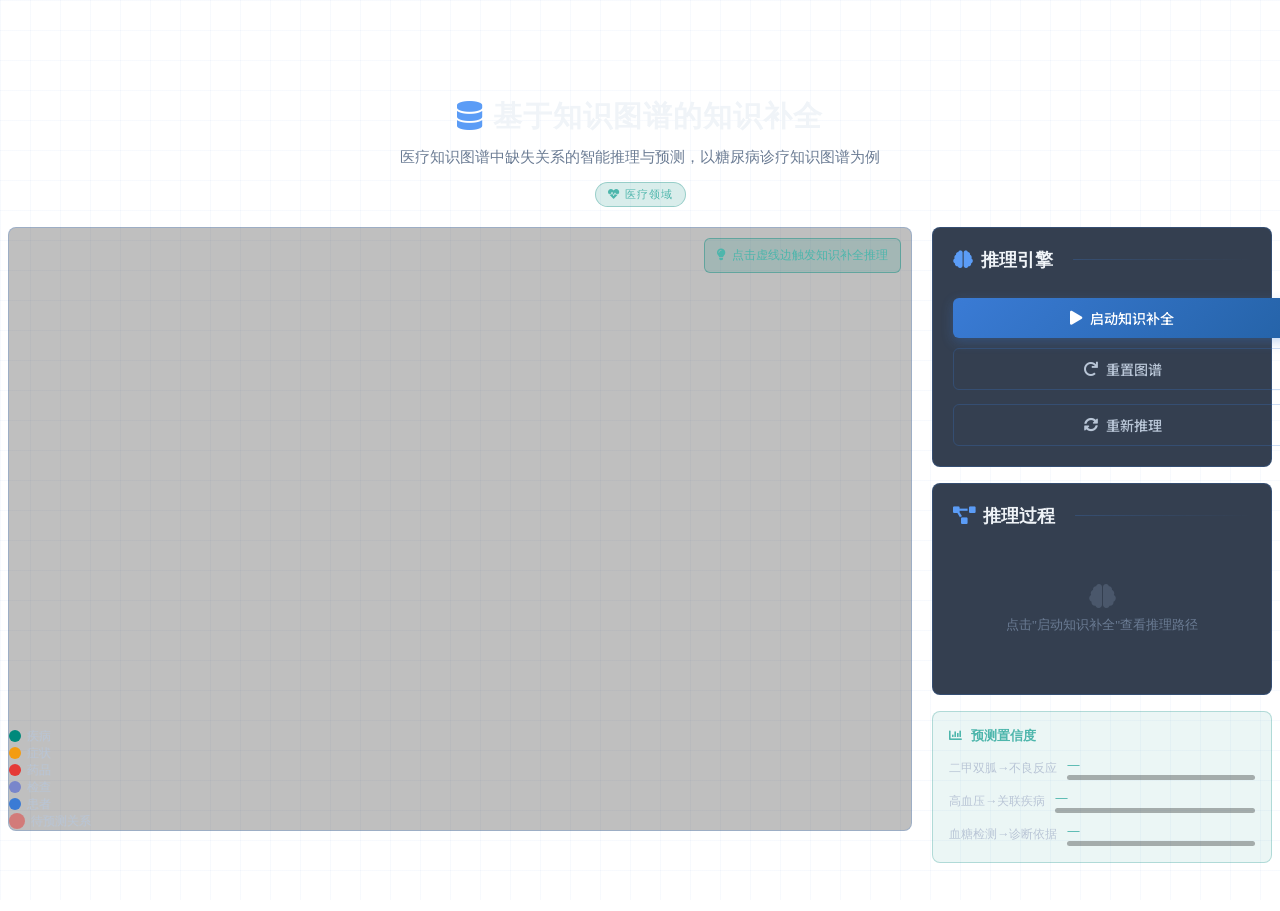
==== demos/kg-completion/index.html @ 3c878127 "demo" ====
<!DOCTYPE html>
<html lang="zh-CN">
<head>
    <meta charset="UTF-8">
    <meta name="viewport" content="width=device-width, initial-scale=1.0">
    <title>知识补全 — 医疗领域</title>
    <link rel="stylesheet" href="../../css/kg.css">
    <link rel="stylesheet" href="https://cdnjs.cloudflare.com/ajax/libs/font-awesome/5.15.4/css/all.min.css">
    <script src="https://d3js.org/d3.v7.min.js"></script>
    <style>
        .med-demo-layout { display: grid; grid-template-columns: 1fr 340px; gap: 20px; align-items: start; }
        .med-graph-area {
            background: rgba(0,0,0,0.25);
            border: 1px solid var(--kg-border);
            border-radius: 8px;
            overflow: hidden;
            position: relative;
            min-height: 500px;
        }
        #med-graph { width: 100%; height: 500px; }
        .med-graph-hint {
            position: absolute; top: 10px; right: 10px;
            background: rgba(0,137,123,0.15);
            border: 1px solid rgba(0,137,123,0.4);
            border-radius: 6px;
            padding: 8px 12px;
            font-size: 0.75rem;
            color: var(--kg-teal-light);
        }
        .med-panel-area { display: flex; flex-direction: column; gap: 16px; }
        .med-infer-log {
            max-height: 260px; overflow-y: auto;
        }
        .med-infer-log::-webkit-scrollbar { width: 4px; }
        .med-infer-log::-webkit-scrollbar-thumb { background: var(--kg-teal); border-radius: 2px; }
        .med-infer-step {
            display: flex; gap: 10px;
            padding: 10px 0;
            border-bottom: 1px solid rgba(0,137,123,0.1);
            font-size: 0.82rem;
            animation: kgFadeIn 0.4s ease;
        }
        .med-infer-step:last-child { border-bottom: none; }
        .med-step-num {
            width: 22px; height: 22px; border-radius: 50%;
            background: rgba(0,137,123,0.2);
            border: 1px solid var(--kg-teal);
            color: var(--kg-teal-light);
            display: flex; align-items: center; justify-content: center;
            font-size: 0.65rem; font-weight: 700; flex-shrink: 0;
        }
        .med-step-content { flex: 1; }
        .med-step-title { color: var(--kg-text); font-weight: 500; margin-bottom: 3px; }
        .med-step-detail { color: var(--kg-text-dim); font-size: 0.75rem; line-height: 1.5; }
        .med-confidence-card {
            background: rgba(0,137,123,0.08);
            border: 1px solid rgba(0,137,123,0.25);
            border-radius: 8px;
            padding: 16px;
        }
        .med-confidence-title { font-size: 0.8rem; color: var(--kg-teal-light); margin-bottom: 12px; font-weight: 600; }
        .med-predict-row {
            display: flex; align-items: center; gap: 10px;
            margin-bottom: 10px;
        }
        .med-predict-row:last-child { margin-bottom: 0; }
        .med-predict-label { font-size: 0.78rem; color: var(--kg-text); min-width: 90px; }
        .med-predict-bar-wrap { flex: 1; }
        .med-predict-val { font-size: 0.75rem; color: var(--kg-teal-light); font-weight: 600; margin-bottom: 3px; }
        .med-predict-bar { height: 5px; background: rgba(0,0,0,0.3); border-radius: 3px; overflow: hidden; }
        .med-predict-fill { height: 100%; border-radius: 3px; background: linear-gradient(90deg, var(--kg-teal), var(--kg-teal-light)); transition: width 1s ease; }
        .med-action-area {
            display: flex; flex-direction: column; gap: 10px;
        }
        .med-legend-area {
            background: rgba(0,0,0,0.2); border-radius: 6px; padding: 10px 14px;
        }
        .med-legend-area .kg-legend-item { font-size: 0.75rem; margin-bottom: 5px; }
        .med-legend-area .kg-legend-item:last-child { margin-bottom: 0; }
        @media (max-width: 900px) {
            .med-demo-layout { grid-template-columns: 1fr; }
            #med-graph { height: 380px; }
            .med-graph-area { min-height: 380px; }
        }
    </style>
</head>
<body>
<div class="kg-grid-bg"></div>
<div class="kg-container kg-main">

    <div class="kg-page-header">
        <h1 class="kg-page-title"><i class="fas fa-database"></i>基于知识图谱的知识补全</h1>
        <p class="kg-page-desc">医疗知识图谱中缺失关系的智能推理与预测，以糖尿病诊疗知识图谱为例</p>
        <span class="kg-page-tag medical"><i class="fas fa-heartbeat"></i> 医疗领域</span>
    </div>

    <div class="med-demo-layout">
        <div class="med-graph-area">
            <div id="med-graph"></div>
            <div class="med-graph-hint">
                <i class="fas fa-lightbulb" style="margin-right:4px;"></i>
                点击虚线边触发知识补全推理
            </div>
            <div class="kg-graph-legend" style="bottom:10px;left:10px;">
                <div class="kg-legend-item"><span class="kg-legend-dot" style="background:var(--kg-teal)"></span> 疾病</div>
                <div class="kg-legend-item"><span class="kg-legend-dot" style="background:#f39c12"></span> 症状</div>
                <div class="kg-legend-item"><span class="kg-legend-dot" style="background:#e53935"></span> 药品</div>
                <div class="kg-legend-item"><span class="kg-legend-dot" style="background:#7986cb"></span> 检查</div>
                <div class="kg-legend-item"><span class="kg-legend-dot" style="background:var(--kg-blue)"></span> 患者</div>
                <div class="kg-legend-item"><span class="kg-legend-dot" style="background:var(--kg-red);opacity:0.5;border:2px dashed var(--kg-red)"></span> 待预测关系</div>
            </div>
        </div>

        <div class="med-panel-area">
            <div class="kg-card med-action-area">
                <div class="kg-section-title"><i class="fas fa-brain"></i> 推理引擎</div>
                <div class="kg-btn kg-btn-primary" onclick="runInference()" style="width:100%;justify-content:center;">
                    <i class="fas fa-play"></i> 启动知识补全
                </div>
                <div class="kg-btn kg-btn-ghost" onclick="resetMedGraph()" style="width:100%;justify-content:center;">
                    <i class="fas fa-redo"></i> 重置图谱
                </div>
                <div class="kg-btn kg-btn-ghost" onclick="runInference()" style="width:100%;justify-content:center;margin-top:4px;">
                    <i class="fas fa-sync-alt"></i> 重新推理
                </div>
            </div>

            <div class="kg-card">
                <div class="kg-section-title"><i class="fas fa-project-diagram"></i> 推理过程</div>
                <div class="med-infer-log" id="medInferLog">
                    <div style="text-align:center;padding:40px 0;color:var(--kg-text-dim);font-size:0.82rem;">
                        <i class="fas fa-brain" style="font-size:1.5rem;margin-bottom:8px;display:block;opacity:0.4;"></i>
                        点击"启动知识补全"查看推理路径
                    </div>
                </div>
            </div>

            <div class="med-confidence-card">
                <div class="med-confidence-title"><i class="fas fa-chart-bar" style="margin-right:6px;"></i> 预测置信度</div>
                <div class="med-predict-row">
                    <span class="med-predict-label">二甲双胍→不良反应</span>
                    <div class="med-predict-bar-wrap">
                        <div class="med-predict-val" id="conf1">—</div>
                        <div class="med-predict-bar"><div class="med-predict-fill" id="conf1bar" style="width:0%"></div></div>
                    </div>
                </div>
                <div class="med-predict-row">
                    <span class="med-predict-label">高血压→关联疾病</span>
                    <div class="med-predict-bar-wrap">
                        <div class="med-predict-val" id="conf2">—</div>
                        <div class="med-predict-bar"><div class="med-predict-fill" id="conf2bar" style="width:0%"></div></div>
                    </div>
                </div>
                <div class="med-predict-row">
                    <span class="med-predict-label">血糖检测→诊断依据</span>
                    <div class="med-predict-bar-wrap">
                        <div class="med-predict-val" id="conf3">—</div>
                        <div class="med-predict-bar"><div class="med-predict-fill" id="conf3bar" style="width:0%"></div></div>
                    </div>
                </div>
            </div>
        </div>
    </div>

</div>

<script>
const MED_NODES = [
    { id: 'd1', name: '2型糖尿病', type: 'disease', desc: '以胰岛素抵抗为特征的代谢性疾病' },
    { id: 'd2', name: '高血压', type: 'disease', desc: '以体循环动脉压升高为特征的临床综合征' },
    { id: 'd3', name: '冠心病', type: 'disease', desc: '冠状动脉粥样硬化性心脏病' },
    { id: 's1', name: '多饮', type: 'symptom', desc: '患者大量饮水仍感口渴' },
    { id: 's2', name: '多尿', type: 'symptom', desc: '尿量明显增多，每日>2500ml' },
    { id: 's3', name: '体重下降', type: 'symptom', desc: '非刻意性体重减轻' },
    { id: 's4', name: '头晕', type: 'symptom', desc: '头部不适感，常与血压相关' },
    { id: 's5', name: '胸闷', type: 'symptom', desc: '胸部紧缩感，心脏缺血表现' },
    { id: 'm1', name: '二甲双胍', type: 'drug', desc: '一线降糖药，抑制肝糖输出' },
    { id: 'm2', name: '阿司匹林', type: 'drug', desc: '抗血小板聚集药物' },
    { id: 'c1', name: '血糖检测', type: 'check', desc: '空腹血糖及餐后2h血糖' },
    { id: 'c2', name: '心电图', type: 'check', desc: '心脏电活动检查' },
];

const MED_LINKS = [
    { source: 'd1', target: 's1', type: '典型症状' },
    { source: 'd1', target: 's2', type: '典型症状' },
    { source: 'd1', target: 's3', type: '临床表现' },
    { source: 'd1', target: 'c1', type: '诊断依据' },
    { source: 'd1', target: 'm1', type: '常用药' },
    { source: 'd2', target: 's4', type: '常见症状' },
    { source: 'd2', target: 'd3', type: '关联疾病' },
    { source: 'd3', target: 's5', type: '典型症状' },
    { source: 'd3', target: 'm2', type: '常用药' },
    { source: 'd3', target: 'c2', type: '检查项目' },
    // 待补全的虚线边
    { source: 'm1', target: 's4', type: '?不良反应', missing: true, conf: 0.84 },
    { source: 'd2', target: 'm1', type: '?合并用药', missing: true, conf: 0.76 },
    { source: 'd1', target: 's5', type: '?需验证', missing: true, conf: 0.61 },
];

const MED_TYPE_COLORS = {
    disease: { fill: '#00897b', stroke: '#4db6ac' },
    symptom: { fill: '#f39c12', stroke: '#f1c40f' },
    drug:    { fill: '#e53935', stroke: '#ff6659' },
    check:   { fill: '#7986cb', stroke: '#9fa8da' },
    patient: { fill: '#3a7bd5', stroke: '#5b9cf6' },
};

let medSim, medSvg, medG;

function initMedGraph() {
    const container = document.getElementById('med-graph');
    const W = container.clientWidth, H = container.clientHeight;
    d3.select('#med-graph').selectAll('*').remove();
    medSvg = d3.select('#med-graph').append('svg').attr('width', W).attr('height', H).attr('viewBox', [0, 0, W, H]);
    const zoom = d3.zoom().scaleExtent([0.4, 3]).on('zoom', e => medG.attr('transform', e.transform));
    medSvg.call(zoom);

    medSvg.append('defs').append('marker')
        .attr('id', 'med-arrow')
        .attr('viewBox', '0 -5 10 10')
        .attr('refX', 26).attr('refY', 0)
        .attr('markerWidth', 5).attr('markerHeight', 5)
        .attr('orient', 'auto')
        .append('path').attr('d', 'M0,-5L10,0L0,5').attr('fill', 'rgba(0,137,123,0.5)');

    // 虚线箭头
    medSvg.select('defs').append('marker')
        .attr('id', 'med-missing')
        .attr('viewBox', '0 -5 10 10')
        .attr('refX', 26).attr('refY', 0)
        .attr('markerWidth', 5).attr('markerHeight', 5)
        .attr('orient', 'auto')
        .append('path').attr('d', 'M0,-5L10,0L0,5').attr('fill', '#e53935');

    medG = medSvg.append('g');
    renderMedGraph();
}

function renderMedGraph(highlightPath) {
    medG.selectAll('*').remove();

    // 边
    const link = medG.append('g').selectAll('line')
        .data(MED_LINKS)
        .enter().append('line')
        .attr('x1', d => {
            const s = MED_NODES.find(n => n.id === d.source);
            return s ? s.x : 0;
        })
        .attr('y1', d => {
            const s = MED_NODES.find(n => n.id === d.source);
            return s ? s.y : 0;
        })
        .attr('x2', d => {
            const t = MED_NODES.find(n => n.id === d.target);
            return t ? t.x : 0;
        })
        .attr('y2', d => {
            const t = MED_NODES.find(n => n.id === d.target);
            return t ? t.y : 0;
        })
        .attr('stroke', d => d.missing ? '#e53935' : 'rgba(0,137,123,0.45)')
        .attr('stroke-width', d => d.missing ? 2 : 1.5)
        .attr('stroke-dasharray', d => d.missing ? '5,4' : 'none')
        .attr('marker-end', d => d.missing ? 'url(#med-missing)' : 'url(#med-arrow)')
        .attr('opacity', 0)
        .transition().delay((d,i) => i * 80).duration(500)
        .attr('opacity', 1);

    // 边标签
    const linkLabel = medG.append('g').selectAll('text')
        .data(MED_LINKS)
        .enter().append('text')
        .text(d => d.type)
        .attr('font-size', 10)
        .attr('fill', d => d.missing ? '#e53935' : 'rgba(0,137,123,0.7)')
        .attr('text-anchor', 'middle')
        .attr('opacity', 0)
        .transition().delay((d,i) => i * 80 + 300).duration(400)
        .attr('opacity', 1);

    // 节点
    const node = medG.append('g').selectAll('g')
        .data(MED_NODES)
        .enter().append('g')
        .attr('transform', d => `translate(${d.x || 0},${d.y || 0})`)
        .attr('cursor', 'pointer');

    node.append('rect')
        .attr('width', d => Math.max(d.name.length * 14 + 28, 80))
        .attr('height', 30)
        .attr('x', d => -(Math.max(d.name.length * 14 + 28, 80)) / 2)
        .attr('y', -15)
        .attr('rx', 5)
        .attr('fill', d => MED_TYPE_COLORS[d.type].fill)
        .attr('stroke', d => MED_TYPE_COLORS[d.type].stroke)
        .attr('stroke-width', 1.5)
        .attr('opacity', 0)
        .transition().delay((d,i) => i * 100).duration(500)
        .attr('opacity', 1);

    node.append('text')
        .text(d => d.name)
        .attr('text-anchor', 'middle')
        .attr('dominant-baseline', 'central')
        .attr('font-size', 12)
        .attr('fill', '#fff')
        .attr('font-weight', '500')
        .attr('opacity', 0)
        .transition().delay((d,i) => i * 100 + 200).duration(400)
        .attr('opacity', 1);

    // 节点标注
    const typeLabel = { disease: '疾病', symptom: '症状', drug: '药品', check: '检查', patient: '患者' };
    node.append('text')
        .text(d => typeLabel[d.type])
        .attr('text-anchor', 'middle')
        .attr('font-size', 8)
        .attr('fill', 'rgba(255,255,255,0.7)')
        .attr('y', 22)
        .attr('opacity', 0)
        .transition().delay((d,i) => i * 100 + 400).duration(400)
        .attr('opacity', 0.7);

    medSim = d3.forceSimulation(MED_NODES)
        .force('link', d3.forceLink(MED_LINKS).id(d => d.id).distance(110))
        .force('charge', d3.forceManyBody().strength(-380))
        .force('center', d3.forceCenter(W / 2, H / 2))
        .force('collision', d3.forceCollide(35))
        .on('tick', () => {
            link
                .attr('x1', d => d.source.x).attr('y1', d => d.source.y)
                .attr('x2', d => d.target.x).attr('y2', d => d.target.y);
            linkLabel
                .attr('x', d => (d.source.x + d.target.x) / 2)
                .attr('y', d => (d.source.y + d.target.y) / 2 - 8);
            node.attr('transform', d => `translate(${d.x},${d.y})`);
        });
}

function runInference() {
    const log = document.getElementById('medInferLog');
    log.innerHTML = '';
    initMedGraph();

    const STEPS = [
        { title: '节点激活', detail: '从已知节点「二甲双胍」出发，激活邻居节点...', delay: 400 },
        { title: '关系传递', detail: '检测到「二甲双胍 → 常用药 → 2型糖尿病」，传递关系类型...', delay: 900 },
        { title: '路径搜索', detail: '搜索从「二甲双胍」到「头晕」的所有可能路径...', delay: 1400 },
        { title: '置信度计算', detail: '基于路径频率与医学知识库，计算预测置信度...', delay: 1900 },
        { title: '结果验证', detail: '关联医学指南：二甲双胍常见不良反应包含头晕...', delay: 2400 },
        { title: '补全完成', detail: '预测关系已添加至知识图谱 (置信度 84%)', delay: 2900 },
    ];

    STEPS.forEach((step, i) => {
        setTimeout(() => {
            const item = document.createElement('div');
            item.className = 'med-infer-step';
            item.innerHTML = `
                <div class="med-step-num">${i + 1}</div>
                <div class="med-step-content">
                    <div class="med-step-title">${step.title}</div>
                    <div class="med-step-detail">${step.detail}</div>
                </div>
            `;
            log.appendChild(item);
            log.scrollTop = log.scrollHeight;

            // 动态更新置信度
            if (i === 3) {
                animateConfidence('conf1', 'conf1bar', 84);
                animateConfidence('conf2', 'conf2bar', 76);
                animateConfidence('conf3', 'conf3bar', 61);
            }

            // 完成后高亮虚线边
            if (i === STEPS.length - 1) {
                setTimeout(() => highlightMissing(), 500);
            }
        }, step.delay);
    });
}

function animateConfidence(id, barId, value) {
    const el = document.getElementById(id);
    const bar = document.getElementById(barId);
    let cur = 0;
    const interval = setInterval(() => {
        cur += 2;
        if (cur >= value) { cur = value; clearInterval(interval); }
        el.textContent = cur + '%';
        bar.style.width = cur + '%';
    }, 30);
}

function highlightMissing() {
    // 虚线边变实线
    medG.selectAll('line')
        .filter(d => d.missing)
        .transition().duration(800)
        .attr('stroke-dasharray', '0,0')
        .attr('stroke', '#4db6ac')
        .attr('marker-end', 'url(#med-arrow)');

    // 边标签更新
    const labels = { '?不良反应': '不良反应', '?合并用药': '合并用药', '?需验证': '需进一步验证' };
    medG.selectAll('text')
        .filter(d => d.missing)
        .transition().duration(800)
        .text(d => labels[d.type] || d.type)
        .attr('fill', '#4db6ac');
}

function resetMedGraph() {
    initMedGraph();
    document.getElementById('medInferLog').innerHTML = `
        <div style="text-align:center;padding:40px 0;color:var(--kg-text-dim);font-size:0.82rem;">
            <i class="fas fa-brain" style="font-size:1.5rem;margin-bottom:8px;display:block;opacity:0.4;"></i>
            点击"启动知识补全"查看推理路径
        </div>`;
    ['conf1','conf2','conf3'].forEach(id => {
        document.getElementById(id).textContent = '—';
        document.getElementById(id + 'bar').style.width = '0%';
    });
}

window.addEventListener('load', () => initMedGraph());
window.addEventListener('resize', () => initMedGraph());
</script>
</body>
</html>
---- css/kg.css ----
/* ================================================
   AnnLab 知识图谱风格 · 共享样式系统
   用于 Demo 1-4（知识图谱方向）
   ================================================ */

@import url('https://fonts.googleapis.com/css2?family=Noto+Sans+SC:wght@300;400;500;600;700&family=IBM+Plex+Mono:wght@400;500;600&display=swap');

/* ── CSS 变量 ── */
:root {
    /* 背景 */
    --kg-bg: #0c1524;
    --kg-bg-secondary: #111e32;
    --kg-bg-card: rgba(17, 30, 50, 0.85);
    --kg-bg-card-hover: rgba(22, 40, 64, 0.92);

    /* 行业色系 */
    --kg-blue: #3a7bd5;
    --kg-blue-light: #5b9cf6;
    --kg-blue-dark: #2563a8;
    /* 奶业金融 */
    --kg-gold: #c9920a;
    --kg-gold-light: #e8b840;
    --kg-green: #2d8659;
    --kg-green-light: #4caf7d;
    /* 医疗 */
    --kg-teal: #00897b;
    --kg-teal-light: #4db6ac;
    --kg-red: #e53935;
    /* 旅游 */
    --kg-purple: #7c4dff;
    --kg-purple-light: #a47cff;
    /* 通用 */
    --kg-white: #f0f4f8;
    --kg-text: #b8c5d6;
    --kg-text-dim: #6b7c94;
    --kg-border: rgba(58, 123, 213, 0.25);
    --kg-border-hover: rgba(58, 123, 213, 0.5);

    /* 字体 */
    --font-sans: 'Noto Sans SC', 'PingFang SC', 'Microsoft YaHei', sans-serif;
    --font-mono: 'IBM Plex Mono', 'JetBrains Mono', monospace;
}

/* ── 背景网格 ── */
.kg-body {
    margin: 0;
    padding: 0;
    background-color: var(--kg-bg);
    color: var(--kg-text);
    font-family: var(--font-sans);
    min-height: 100vh;
    overflow-x: hidden;
    background-image:
        radial-gradient(ellipse at 20% 20%, rgba(58, 123, 213, 0.06) 0%, transparent 60%),
        radial-gradient(ellipse at 80% 80%, rgba(58, 123, 213, 0.04) 0%, transparent 60%);
}

/* 浅色网格 */
.kg-grid-bg {
    position: fixed;
    top: 0; left: 0;
    width: 100%; height: 100%;
    background-image:
        linear-gradient(rgba(58, 123, 213, 0.04) 1px, transparent 1px),
        linear-gradient(90deg, rgba(58, 123, 213, 0.04) 1px, transparent 1px);
    background-size: 30px 30px;
    z-index: -1;
}

/* ── 布局 ── */
.kg-container {
    max-width: 1400px;
    margin: 0 auto;
    padding: 0 24px;
    position: relative;
    z-index: 1;
}

.kg-main {
    padding: 40px 0;
}

/* ── 页面标题 ── */
.kg-page-header {
    text-align: center;
    padding: 30px 0 20px;
}

.kg-page-title {
    font-size: 1.8rem;
    font-weight: 700;
    color: var(--kg-white);
    margin-bottom: 8px;
    letter-spacing: 1px;
}

.kg-page-title i {
    color: var(--kg-blue-light);
    margin-right: 10px;
}

.kg-page-desc {
    color: var(--kg-text-dim);
    font-size: 0.95rem;
    max-width: 600px;
    margin: 0 auto;
    line-height: 1.6;
}

.kg-page-tag {
    display: inline-flex;
    align-items: center;
    gap: 5px;
    margin-top: 12px;
    padding: 4px 12px;
    border-radius: 20px;
    font-size: 0.7rem;
    font-weight: 500;
    letter-spacing: 1px;
}

.kg-page-tag.finance {
    background: rgba(201, 146, 10, 0.15);
    color: var(--kg-gold-light);
    border: 1px solid rgba(201, 146, 10, 0.3);
}

.kg-page-tag.medical {
    background: rgba(0, 137, 123, 0.15);
    color: var(--kg-teal-light);
    border: 1px solid rgba(0, 137, 123, 0.3);
}

.kg-page-tag.travel {
    background: rgba(124, 77, 255, 0.15);
    color: var(--kg-purple-light);
    border: 1px solid rgba(124, 77, 255, 0.3);
}

.kg-page-tag.multi {
    background: rgba(58, 123, 213, 0.15);
    color: var(--kg-blue-light);
    border: 1px solid rgba(58, 123, 213, 0.3);
}

/* ── 卡片 ── */
.kg-card {
    background: var(--kg-bg-card);
    border: 1px solid var(--kg-border);
    border-radius: 8px;
    padding: 20px;
    backdrop-filter: blur(8px);
    transition: all 0.3s ease;
}

.kg-card:hover {
    border-color: var(--kg-border-hover);
    background: var(--kg-bg-card-hover);
}

/* ── 区块标题 ── */
.kg-section-title {
    font-size: 1.1rem;
    font-weight: 600;
    color: var(--kg-white);
    margin-bottom: 16px;
    display: flex;
    align-items: center;
    gap: 8px;
}

.kg-section-title i {
    color: var(--kg-blue-light);
}

.kg-section-title::after {
    content: '';
    flex: 1;
    height: 1px;
    background: linear-gradient(90deg, var(--kg-border), transparent);
    margin-left: 12px;
}

/* ── 按钮 ── */
.kg-btn {
    display: inline-flex;
    align-items: center;
    gap: 8px;
    padding: 10px 20px;
    border-radius: 6px;
    font-size: 0.88rem;
    font-weight: 500;
    cursor: pointer;
    transition: all 0.25s ease;
    border: none;
    text-decoration: none;
    font-family: var(--font-sans);
}

.kg-btn-primary {
    background: linear-gradient(135deg, var(--kg-blue) 0%, var(--kg-blue-dark) 100%);
    color: white;
    box-shadow: 0 4px 12px rgba(58, 123, 213, 0.3);
}

.kg-btn-primary:hover {
    background: linear-gradient(135deg, var(--kg-blue-light) 0%, var(--kg-blue) 100%);
    box-shadow: 0 6px 18px rgba(58, 123, 213, 0.4);
    transform: translateY(-1px);
}

.kg-btn-primary:active {
    transform: translateY(0);
}

.kg-btn-ghost {
    background: transparent;
    color: var(--kg-text);
    border: 1px solid var(--kg-border);
}

.kg-btn-ghost:hover {
    border-color: var(--kg-border-hover);
    color: var(--kg-white);
    background: rgba(58, 123, 213, 0.08);
}

/* ── 节点类型色板 ── */
.node-entity { fill: var(--kg-blue); stroke: var(--kg-blue-light); }
.node-product { fill: var(--kg-green); stroke: var(--kg-green-light); }
.node-finance { fill: var(--kg-gold); stroke: var(--kg-gold-light); }
.node-channel { fill: var(--kg-purple); stroke: var(--kg-purple-light); }
.node-disease { fill: var(--kg-teal); stroke: var(--kg-teal-light); }
.node-drug { fill: var(--kg-red); stroke: #ff6659; }
.node-symptom { fill: #f39c12; stroke: #f1c40f; }
.node-location { fill: var(--kg-purple); stroke: var(--kg-purple-light); }
.node-attraction { fill: var(--kg-green); stroke: var(--kg-green-light); }
.node-food { fill: var(--kg-gold); stroke: var(--kg-gold-light); }
.node-image { fill: #e91e63; stroke: #f06292; }

/* ── 终端面板 ── */
.kg-terminal {
    background: rgba(0, 0, 0, 0.4);
    border: 1px solid var(--kg-border);
    border-radius: 6px;
    overflow: hidden;
    font-size: 0.8rem;
    font-family: var(--font-mono);
}

.kg-terminal-header {
    padding: 8px 14px;
    background: rgba(58, 123, 213, 0.08);
    border-bottom: 1px solid var(--kg-border);
    display: flex;
    align-items: center;
    gap: 8px;
}

.kg-terminal-dots {
    display: flex;
    gap: 6px;
}

.kg-terminal-dot {
    width: 10px;
    height: 10px;
    border-radius: 50%;
}

.kg-terminal-dot.red { background: #ff5f57; }
.kg-terminal-dot.yellow { background: #febc2e; }
.kg-terminal-dot.green { background: #28c840; }

.kg-terminal-title {
    color: var(--kg-text-dim);
    font-size: 0.75rem;
    margin-left: 6px;
}

.kg-terminal-body {
    padding: 12px;
    min-height: 80px;
    max-height: 200px;
    overflow-y: auto;
    line-height: 1.9;
}

.kg-terminal-body::-webkit-scrollbar {
    width: 4px;
}

.kg-terminal-body::-webkit-scrollbar-track {
    background: transparent;
}

.kg-terminal-body::-webkit-scrollbar-thumb {
    background: var(--kg-blue);
    border-radius: 2px;
}

.kg-term-line {
    display: flex;
    gap: 8px;
    animation: kgFadeIn 0.3s ease;
}

.kg-term-prompt {
    color: var(--kg-green-light);
    flex-shrink: 0;
}

.kg-term-text {
    color: var(--kg-text);
}

.kg-term-text.dim { color: var(--kg-text-dim); }
.kg-term-text.blue { color: var(--kg-blue-light); }
.kg-term-text.gold { color: var(--kg-gold-light); }
.kg-term-text.green { color: var(--kg-green-light); }
.kg-term-text.purple { color: var(--kg-purple-light); }
.kg-term-text.teal { color: var(--kg-teal-light); }

/* ── 信息面板 ── */
.kg-info-panel {
    background: var(--kg-bg-card);
    border: 1px solid var(--kg-border);
    border-radius: 8px;
    overflow: hidden;
}

.kg-info-panel-header {
    padding: 12px 16px;
    background: rgba(58, 123, 213, 0.08);
    border-bottom: 1px solid var(--kg-border);
    display: flex;
    align-items: center;
    justify-content: space-between;
}

.kg-info-panel-title {
    font-size: 0.95rem;
    font-weight: 600;
    color: var(--kg-white);
    display: flex;
    align-items: center;
    gap: 8px;
}

.kg-info-panel-close {
    background: none;
    border: none;
    color: var(--kg-text-dim);
    cursor: pointer;
    font-size: 1rem;
    padding: 4px;
    border-radius: 4px;
    transition: all 0.2s;
}

.kg-info-panel-close:hover {
    color: var(--kg-white);
    background: rgba(255,255,255,0.1);
}

.kg-info-panel-body {
    padding: 16px;
}

.kg-info-row {
    display: flex;
    align-items: flex-start;
    gap: 10px;
    margin-bottom: 10px;
    font-size: 0.88rem;
}

.kg-info-row:last-child {
    margin-bottom: 0;
}

.kg-info-label {
    color: var(--kg-text-dim);
    min-width: 70px;
    font-weight: 500;
}

.kg-info-value {
    color: var(--kg-text);
    flex: 1;
}

/* ── 动画 ── */
@keyframes kgFadeIn {
    from { opacity: 0; transform: translateY(6px); }
    to { opacity: 1; transform: translateY(0); }
}

@keyframes kgPulse {
    0%, 100% { opacity: 1; }
    50% { opacity: 0.5; }
}

@keyframes kgSlideIn {
    from { opacity: 0; transform: translateX(-10px); }
    to { opacity: 1; transform: translateX(0); }
}

/* ── 分隔线 ── */
.kg-divider {
    height: 1px;
    background: linear-gradient(90deg, transparent, var(--kg-border), transparent);
    margin: 16px 0;
}

/* ── 加载状态 ── */
.kg-loading {
    display: inline-flex;
    align-items: center;
    gap: 6px;
    color: var(--kg-text-dim);
    font-size: 0.8rem;
}

.kg-loading-dot {
    width: 6px;
    height: 6px;
    border-radius: 50%;
    background: var(--kg-blue-light);
    animation: kgPulse 1.2s infinite;
}

.kg-loading-dot:nth-child(2) { animation-delay: 0.2s; }
.kg-loading-dot:nth-child(3) { animation-delay: 0.4s; }

/* ── 进度指示 ── */
.kg-progress {
    width: 100%;
    height: 4px;
    background: rgba(58, 123, 213, 0.15);
    border-radius: 2px;
    overflow: hidden;
}

.kg-progress-bar {
    height: 100%;
    background: linear-gradient(90deg, var(--kg-blue-dark), var(--kg-blue-light));
    border-radius: 2px;
    transition: width 0.5s ease;
}

/* ── 图例 ── */
.kg-legend {
    display: flex;
    flex-wrap: wrap;
    gap: 12px;
    padding: 12px 16px;
    background: rgba(0, 0, 0, 0.2);
    border-radius: 6px;
}

.kg-legend-item {
    display: flex;
    align-items: center;
    gap: 6px;
    font-size: 0.78rem;
    color: var(--kg-text);
}

.kg-legend-dot {
    width: 12px;
    height: 12px;
    border-radius: 50%;
    flex-shrink: 0;
}

/* ── 响应式 ── */
@media (max-width: 768px) {
    .kg-container { padding: 0 16px; }
    .kg-page-title { font-size: 1.4rem; }
}
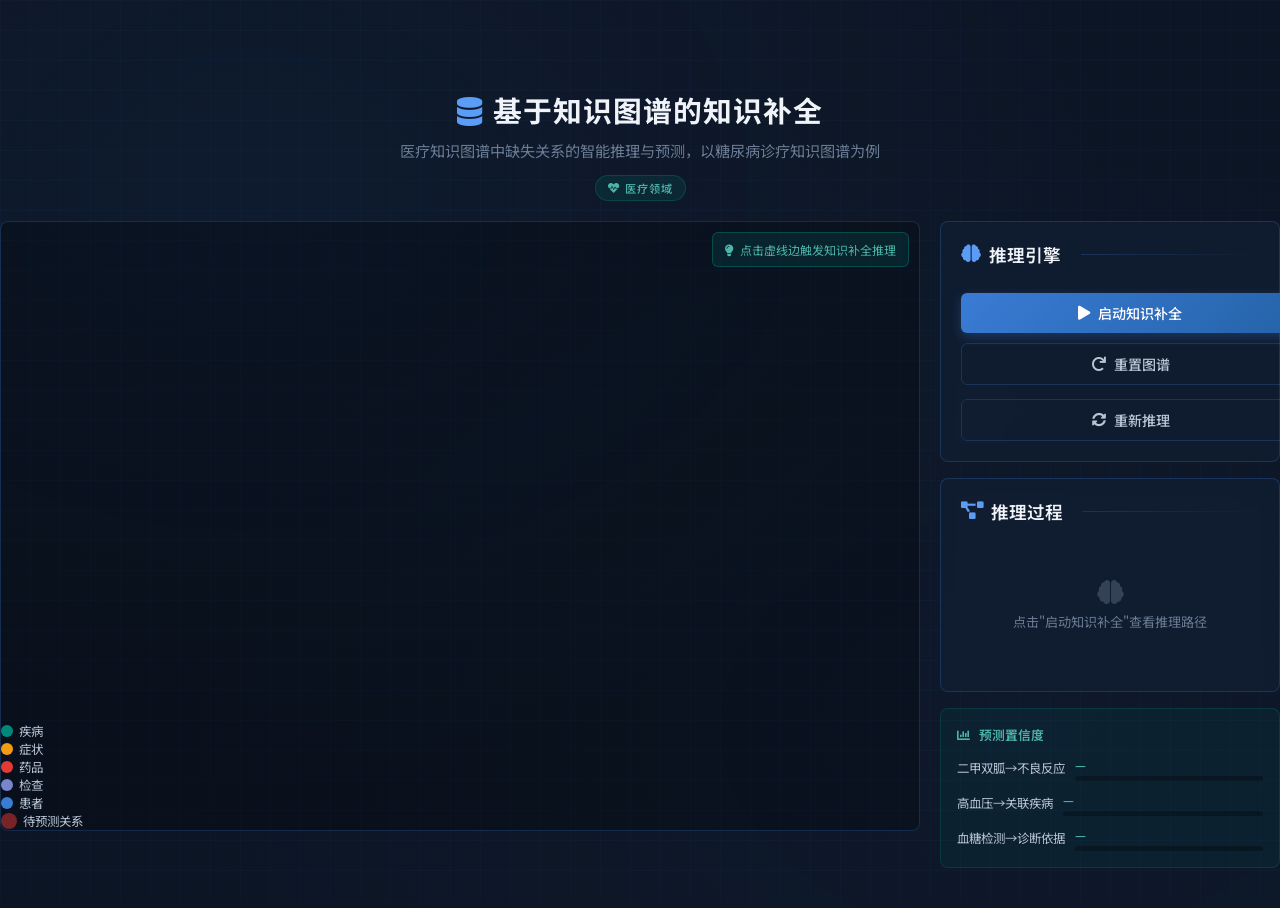
==== commit f5f40650: "demo" ====
--- a/demos/kg-completion/index.html
+++ b/demos/kg-completion/index.html
@@ -84,7 +84,7 @@
         }
     </style>
 </head>
-<body>
+<body class="kg-body">
 <div class="kg-grid-bg"></div>
 <div class="kg-container kg-main">
 
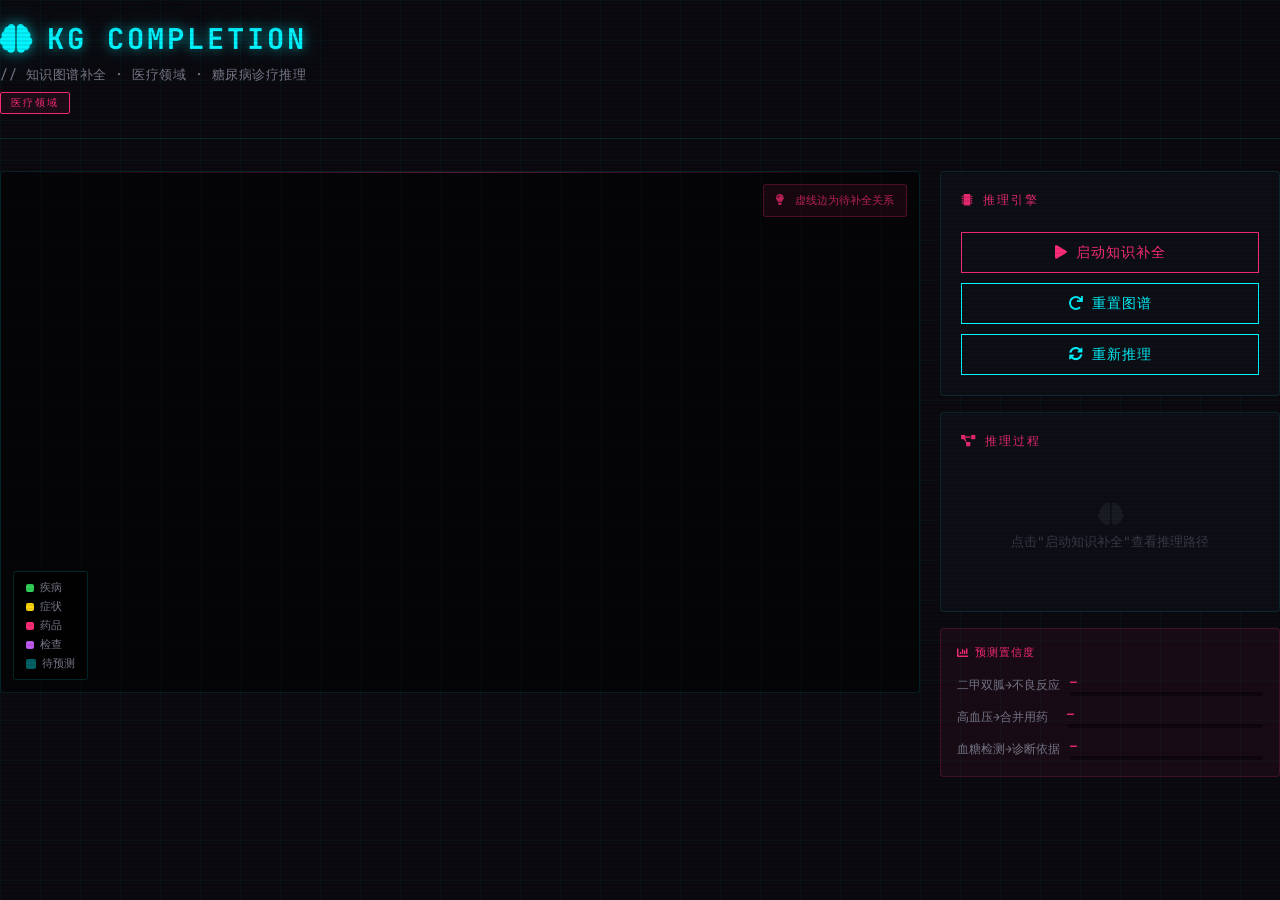
==== commit 20bb72df: "demo" ====
--- a/demos/kg-completion/index.html
+++ b/demos/kg-completion/index.html
@@ -3,159 +3,343 @@
 <head>
     <meta charset="UTF-8">
     <meta name="viewport" content="width=device-width, initial-scale=1.0">
-    <title>知识补全 — 医疗领域</title>
-    <link rel="stylesheet" href="../../css/kg.css">
+    <title>知识补全 · 医疗领域</title>
+    <link rel="stylesheet" href="../../css/cyber.css">
     <link rel="stylesheet" href="https://cdnjs.cloudflare.com/ajax/libs/font-awesome/5.15.4/css/all.min.css">
     <script src="https://d3js.org/d3.v7.min.js"></script>
     <style>
-        .med-demo-layout { display: grid; grid-template-columns: 1fr 340px; gap: 20px; align-items: start; }
-        .med-graph-area {
-            background: rgba(0,0,0,0.25);
-            border: 1px solid var(--kg-border);
-            border-radius: 8px;
+        body { background: #0a0a0f; }
+
+        .demo-header {
+            margin-bottom: 32px;
+            padding-bottom: 24px;
+            border-bottom: 1px solid rgba(0,245,255,0.12);
+            display: flex;
+            align-items: flex-start;
+            justify-content: space-between;
+            flex-wrap: wrap;
+            gap: 12px;
+        }
+
+        .demo-title {
+            font-size: 1.8rem;
+            font-weight: 700;
+            color: #00f5ff;
+            text-shadow: 0 0 12px rgba(0,245,255,0.6), 0 0 30px rgba(0,245,255,0.25);
+            letter-spacing: 3px;
+            text-transform: uppercase;
+            margin: 0 0 8px 0;
+            display: flex;
+            align-items: center;
+            gap: 12px;
+        }
+
+        .demo-title i { color: #00f5ff; }
+
+        .demo-subtitle {
+            font-size: 0.82rem;
+            color: #7a7a8c;
+            margin: 0;
+            font-family: 'JetBrains Mono', monospace;
+            letter-spacing: 0.5px;
+        }
+
+        .demo-badge {
+            font-size: 0.6rem;
+            padding: 3px 10px;
+            border: 1px solid #ff2d78;
+            color: #ff2d78;
+            border-radius: 2px;
+            letter-spacing: 2px;
+            text-transform: uppercase;
+            background: rgba(255,45,120,0.08);
+            margin-top: 8px;
+            display: inline-block;
+        }
+
+        .main-grid {
+            display: grid;
+            grid-template-columns: 1fr 340px;
+            gap: 20px;
+            align-items: start;
+        }
+
+        /* ── 图谱区域 ── */
+        .graph-area {
+            background: rgba(0,0,0,0.5);
+            border: 1px solid rgba(0,245,255,0.12);
+            border-radius: 4px;
             overflow: hidden;
             position: relative;
-            min-height: 500px;
-        }
-        #med-graph { width: 100%; height: 500px; }
-        .med-graph-hint {
-            position: absolute; top: 10px; right: 10px;
-            background: rgba(0,137,123,0.15);
-            border: 1px solid rgba(0,137,123,0.4);
-            border-radius: 6px;
+            min-height: 520px;
+        }
+
+        .graph-area::before {
+            content: '';
+            position: absolute;
+            top: 0; left: 0; right: 0;
+            height: 1px;
+            background: linear-gradient(90deg, transparent, #ff2d78, transparent);
+            opacity: 0.4;
+        }
+
+        #med-graph { width: 100%; height: 520px; display: block; }
+
+        .graph-hint {
+            position: absolute;
+            top: 12px;
+            right: 12px;
+            background: rgba(255,45,120,0.08);
+            border: 1px solid rgba(255,45,120,0.25);
+            border-radius: 3px;
             padding: 8px 12px;
-            font-size: 0.75rem;
-            color: var(--kg-teal-light);
-        }
-        .med-panel-area { display: flex; flex-direction: column; gap: 16px; }
-        .med-infer-log {
-            max-height: 260px; overflow-y: auto;
-        }
-        .med-infer-log::-webkit-scrollbar { width: 4px; }
-        .med-infer-log::-webkit-scrollbar-thumb { background: var(--kg-teal); border-radius: 2px; }
-        .med-infer-step {
-            display: flex; gap: 10px;
+            font-size: 0.7rem;
+            color: rgba(255,45,120,0.7);
+            font-family: 'JetBrains Mono', monospace;
+        }
+
+        .graph-legend {
+            position: absolute;
+            bottom: 12px;
+            left: 12px;
+            background: rgba(0,0,0,0.7);
+            border: 1px solid rgba(0,245,255,0.15);
+            border-radius: 3px;
+            padding: 8px 12px;
+        }
+
+        .legend-item {
+            font-size: 0.68rem;
+            color: #7a7a8c;
+            margin-bottom: 4px;
+            font-family: 'JetBrains Mono', monospace;
+            display: flex;
+            align-items: center;
+            gap: 6px;
+        }
+
+        .legend-item:last-child { margin-bottom: 0; }
+
+        .legend-dot {
+            width: 8px; height: 8px;
+            border-radius: 2px;
+            flex-shrink: 0;
+        }
+
+        /* ── 右侧面板 ── */
+        .right-col { display: flex; flex-direction: column; gap: 16px; }
+
+        .section-title {
+            font-size: 0.72rem;
+            color: #ff2d78;
+            font-family: 'JetBrains Mono', monospace;
+            letter-spacing: 2px;
+            text-transform: uppercase;
+            margin-bottom: 14px;
+            display: flex;
+            align-items: center;
+            gap: 8px;
+            opacity: 0.9;
+        }
+
+        .infer-log {
+            max-height: 240px;
+            overflow-y: auto;
+        }
+
+        .infer-log::-webkit-scrollbar { width: 3px; }
+        .infer-log::-webkit-scrollbar-thumb { background: rgba(255,45,120,0.3); border-radius: 2px; }
+
+        .infer-step {
+            display: flex;
+            gap: 10px;
             padding: 10px 0;
-            border-bottom: 1px solid rgba(0,137,123,0.1);
-            font-size: 0.82rem;
-            animation: kgFadeIn 0.4s ease;
-        }
-        .med-infer-step:last-child { border-bottom: none; }
-        .med-step-num {
-            width: 22px; height: 22px; border-radius: 50%;
-            background: rgba(0,137,123,0.2);
-            border: 1px solid var(--kg-teal);
-            color: var(--kg-teal-light);
-            display: flex; align-items: center; justify-content: center;
-            font-size: 0.65rem; font-weight: 700; flex-shrink: 0;
-        }
-        .med-step-content { flex: 1; }
-        .med-step-title { color: var(--kg-text); font-weight: 500; margin-bottom: 3px; }
-        .med-step-detail { color: var(--kg-text-dim); font-size: 0.75rem; line-height: 1.5; }
-        .med-confidence-card {
-            background: rgba(0,137,123,0.08);
-            border: 1px solid rgba(0,137,123,0.25);
-            border-radius: 8px;
+            border-bottom: 1px solid rgba(255,45,120,0.06);
+            font-size: 0.8rem;
+            animation: fadeIn 0.4s ease;
+        }
+
+        .infer-step:last-child { border-bottom: none; }
+
+        @keyframes fadeIn {
+            from { opacity: 0; transform: translateY(4px); }
+            to { opacity: 1; transform: translateY(0); }
+        }
+
+        .step-num {
+            width: 22px; height: 22px;
+            border-radius: 3px;
+            background: rgba(255,45,120,0.15);
+            border: 1px solid rgba(255,45,120,0.4);
+            color: #ff2d78;
+            display: flex;
+            align-items: center;
+            justify-content: center;
+            font-size: 0.65rem;
+            font-weight: 700;
+            flex-shrink: 0;
+            font-family: 'JetBrains Mono', monospace;
+        }
+
+        .step-content { flex: 1; }
+
+        .step-title { color: #e0e0e0; font-weight: 600; margin-bottom: 3px; font-size: 0.82rem; }
+
+        .step-detail { color: #3a3a4a; font-size: 0.73rem; line-height: 1.5; font-family: 'JetBrains Mono', monospace; }
+
+        /* ── 置信度卡片 ── */
+        .conf-card {
+            background: rgba(255,45,120,0.06);
+            border: 1px solid rgba(255,45,120,0.2);
+            border-radius: 4px;
             padding: 16px;
         }
-        .med-confidence-title { font-size: 0.8rem; color: var(--kg-teal-light); margin-bottom: 12px; font-weight: 600; }
-        .med-predict-row {
-            display: flex; align-items: center; gap: 10px;
+
+        .conf-title {
+            font-size: 0.7rem;
+            color: #ff2d78;
+            font-family: 'JetBrains Mono', monospace;
+            letter-spacing: 1px;
+            text-transform: uppercase;
+            margin-bottom: 14px;
+            display: flex;
+            align-items: center;
+            gap: 6px;
+        }
+
+        .conf-row {
+            display: flex;
+            align-items: center;
+            gap: 10px;
             margin-bottom: 10px;
         }
-        .med-predict-row:last-child { margin-bottom: 0; }
-        .med-predict-label { font-size: 0.78rem; color: var(--kg-text); min-width: 90px; }
-        .med-predict-bar-wrap { flex: 1; }
-        .med-predict-val { font-size: 0.75rem; color: var(--kg-teal-light); font-weight: 600; margin-bottom: 3px; }
-        .med-predict-bar { height: 5px; background: rgba(0,0,0,0.3); border-radius: 3px; overflow: hidden; }
-        .med-predict-fill { height: 100%; border-radius: 3px; background: linear-gradient(90deg, var(--kg-teal), var(--kg-teal-light)); transition: width 1s ease; }
-        .med-action-area {
-            display: flex; flex-direction: column; gap: 10px;
-        }
-        .med-legend-area {
-            background: rgba(0,0,0,0.2); border-radius: 6px; padding: 10px 14px;
-        }
-        .med-legend-area .kg-legend-item { font-size: 0.75rem; margin-bottom: 5px; }
-        .med-legend-area .kg-legend-item:last-child { margin-bottom: 0; }
+
+        .conf-row:last-child { margin-bottom: 0; }
+
+        .conf-label {
+            font-size: 0.72rem;
+            color: #7a7a8c;
+            min-width: 100px;
+            font-family: 'JetBrains Mono', monospace;
+        }
+
+        .conf-bar-wrap { flex: 1; }
+
+        .conf-val {
+            font-size: 0.72rem;
+            color: #ff2d78;
+            font-weight: 700;
+            margin-bottom: 3px;
+            font-family: 'JetBrains Mono', monospace;
+        }
+
+        .conf-bar {
+            height: 4px;
+            background: rgba(0,0,0,0.4);
+            border-radius: 2px;
+            overflow: hidden;
+        }
+
+        .conf-fill {
+            height: 100%;
+            border-radius: 2px;
+            background: linear-gradient(90deg, #ff2d78, rgba(255,45,120,0.5));
+            transition: width 1s ease;
+        }
+
+        /* ── 推理按钮 ── */
+        .action-area {
+            display: flex;
+            flex-direction: column;
+            gap: 10px;
+        }
+
+        /* ── 响应式 ── */
         @media (max-width: 900px) {
-            .med-demo-layout { grid-template-columns: 1fr; }
+            .main-grid { grid-template-columns: 1fr; }
             #med-graph { height: 380px; }
-            .med-graph-area { min-height: 380px; }
+            .graph-area { min-height: 380px; }
         }
     </style>
 </head>
-<body class="kg-body">
-<div class="kg-grid-bg"></div>
-<div class="kg-container kg-main">
-
-    <div class="kg-page-header">
-        <h1 class="kg-page-title"><i class="fas fa-database"></i>基于知识图谱的知识补全</h1>
-        <p class="kg-page-desc">医疗知识图谱中缺失关系的智能推理与预测，以糖尿病诊疗知识图谱为例</p>
-        <span class="kg-page-tag medical"><i class="fas fa-heartbeat"></i> 医疗领域</span>
+<body class="cyber-body">
+<div class="cyber-grid-bg"></div>
+
+<div class="cyber-container cyber-main" style="padding-top:20px;">
+
+    <div class="demo-header">
+        <div>
+            <h1 class="demo-title">
+                <i class="fas fa-brain"></i>KG Completion
+            </h1>
+            <p class="demo-subtitle">// 知识图谱补全 · 医疗领域 · 糖尿病诊疗推理</p>
+            <span class="demo-badge">医疗领域</span>
+        </div>
     </div>
 
-    <div class="med-demo-layout">
-        <div class="med-graph-area">
+    <div class="main-grid">
+        <!-- 左：图谱 -->
+        <div class="graph-area">
             <div id="med-graph"></div>
-            <div class="med-graph-hint">
+            <div class="graph-hint">
                 <i class="fas fa-lightbulb" style="margin-right:4px;"></i>
-                点击虚线边触发知识补全推理
+                虚线边为待补全关系
             </div>
-            <div class="kg-graph-legend" style="bottom:10px;left:10px;">
-                <div class="kg-legend-item"><span class="kg-legend-dot" style="background:var(--kg-teal)"></span> 疾病</div>
-                <div class="kg-legend-item"><span class="kg-legend-dot" style="background:#f39c12"></span> 症状</div>
-                <div class="kg-legend-item"><span class="kg-legend-dot" style="background:#e53935"></span> 药品</div>
-                <div class="kg-legend-item"><span class="kg-legend-dot" style="background:#7986cb"></span> 检查</div>
-                <div class="kg-legend-item"><span class="kg-legend-dot" style="background:var(--kg-blue)"></span> 患者</div>
-                <div class="kg-legend-item"><span class="kg-legend-dot" style="background:var(--kg-red);opacity:0.5;border:2px dashed var(--kg-red)"></span> 待预测关系</div>
+            <div class="graph-legend">
+                <div class="legend-item"><span class="legend-dot" style="background:#30d158"></span> 疾病</div>
+                <div class="legend-item"><span class="legend-dot" style="background:#ffd60a"></span> 症状</div>
+                <div class="legend-item"><span class="legend-dot" style="background:#ff2d78"></span> 药品</div>
+                <div class="legend-item"><span class="legend-dot" style="background:#bf5af2"></span> 检查</div>
+                <div class="legend-item"><span class="legend-dot" style="background:#00f5ff;opacity:0.4;border:1px dashed #00f5ff"></span> 待预测</div>
             </div>
         </div>
 
-        <div class="med-panel-area">
-            <div class="kg-card med-action-area">
-                <div class="kg-section-title"><i class="fas fa-brain"></i> 推理引擎</div>
-                <div class="kg-btn kg-btn-primary" onclick="runInference()" style="width:100%;justify-content:center;">
+        <!-- 右：控制+推理 -->
+        <div class="right-col">
+            <div class="cyber-card action-area">
+                <div class="section-title"><i class="fas fa-microchip"></i> 推理引擎</div>
+                <button class="cyber-btn pink" onclick="runInference()" style="width:100%;justify-content:center;">
                     <i class="fas fa-play"></i> 启动知识补全
-                </div>
-                <div class="kg-btn kg-btn-ghost" onclick="resetMedGraph()" style="width:100%;justify-content:center;">
+                </button>
+                <button class="cyber-btn" onclick="resetMedGraph()" style="width:100%;justify-content:center;">
                     <i class="fas fa-redo"></i> 重置图谱
-                </div>
-                <div class="kg-btn kg-btn-ghost" onclick="runInference()" style="width:100%;justify-content:center;margin-top:4px;">
+                </button>
+                <button class="cyber-btn" onclick="runInference()" style="width:100%;justify-content:center;">
                     <i class="fas fa-sync-alt"></i> 重新推理
-                </div>
+                </button>
             </div>
 
-            <div class="kg-card">
-                <div class="kg-section-title"><i class="fas fa-project-diagram"></i> 推理过程</div>
-                <div class="med-infer-log" id="medInferLog">
-                    <div style="text-align:center;padding:40px 0;color:var(--kg-text-dim);font-size:0.82rem;">
-                        <i class="fas fa-brain" style="font-size:1.5rem;margin-bottom:8px;display:block;opacity:0.4;"></i>
+            <div class="cyber-card">
+                <div class="section-title"><i class="fas fa-project-diagram"></i> 推理过程</div>
+                <div class="infer-log" id="medInferLog">
+                    <div style="text-align:center;padding:40px 0;color:#3a3a4a;font-size:0.8rem;font-family:'JetBrains Mono',monospace;">
+                        <i class="fas fa-brain" style="font-size:1.4rem;margin-bottom:8px;display:block;opacity:0.3;"></i>
                         点击"启动知识补全"查看推理路径
                     </div>
                 </div>
             </div>
 
-            <div class="med-confidence-card">
-                <div class="med-confidence-title"><i class="fas fa-chart-bar" style="margin-right:6px;"></i> 预测置信度</div>
-                <div class="med-predict-row">
-                    <span class="med-predict-label">二甲双胍→不良反应</span>
-                    <div class="med-predict-bar-wrap">
-                        <div class="med-predict-val" id="conf1">—</div>
-                        <div class="med-predict-bar"><div class="med-predict-fill" id="conf1bar" style="width:0%"></div></div>
+            <div class="conf-card">
+                <div class="conf-title"><i class="fas fa-chart-bar"></i> 预测置信度</div>
+                <div class="conf-row">
+                    <span class="conf-label">二甲双胍→不良反应</span>
+                    <div class="conf-bar-wrap">
+                        <div class="conf-val" id="conf1">—</div>
+                        <div class="conf-bar"><div class="conf-fill" id="conf1bar" style="width:0%"></div></div>
                     </div>
                 </div>
-                <div class="med-predict-row">
-                    <span class="med-predict-label">高血压→关联疾病</span>
-                    <div class="med-predict-bar-wrap">
-                        <div class="med-predict-val" id="conf2">—</div>
-                        <div class="med-predict-bar"><div class="med-predict-fill" id="conf2bar" style="width:0%"></div></div>
+                <div class="conf-row">
+                    <span class="conf-label">高血压→合并用药</span>
+                    <div class="conf-bar-wrap">
+                        <div class="conf-val" id="conf2">—</div>
+                        <div class="conf-bar"><div class="conf-fill" id="conf2bar" style="width:0%"></div></div>
                     </div>
                 </div>
-                <div class="med-predict-row">
-                    <span class="med-predict-label">血糖检测→诊断依据</span>
-                    <div class="med-predict-bar-wrap">
-                        <div class="med-predict-val" id="conf3">—</div>
-                        <div class="med-predict-bar"><div class="med-predict-fill" id="conf3bar" style="width:0%"></div></div>
+                <div class="conf-row">
+                    <span class="conf-label">血糖检测→诊断依据</span>
+                    <div class="conf-bar-wrap">
+                        <div class="conf-val" id="conf3">—</div>
+                        <div class="conf-bar"><div class="conf-fill" id="conf3bar" style="width:0%"></div></div>
                     </div>
                 </div>
             </div>
@@ -166,43 +350,42 @@
 
 <script>
 const MED_NODES = [
-    { id: 'd1', name: '2型糖尿病', type: 'disease', desc: '以胰岛素抵抗为特征的代谢性疾病' },
-    { id: 'd2', name: '高血压', type: 'disease', desc: '以体循环动脉压升高为特征的临床综合征' },
-    { id: 'd3', name: '冠心病', type: 'disease', desc: '冠状动脉粥样硬化性心脏病' },
-    { id: 's1', name: '多饮', type: 'symptom', desc: '患者大量饮水仍感口渴' },
-    { id: 's2', name: '多尿', type: 'symptom', desc: '尿量明显增多，每日>2500ml' },
-    { id: 's3', name: '体重下降', type: 'symptom', desc: '非刻意性体重减轻' },
-    { id: 's4', name: '头晕', type: 'symptom', desc: '头部不适感，常与血压相关' },
-    { id: 's5', name: '胸闷', type: 'symptom', desc: '胸部紧缩感，心脏缺血表现' },
-    { id: 'm1', name: '二甲双胍', type: 'drug', desc: '一线降糖药，抑制肝糖输出' },
-    { id: 'm2', name: '阿司匹林', type: 'drug', desc: '抗血小板聚集药物' },
-    { id: 'c1', name: '血糖检测', type: 'check', desc: '空腹血糖及餐后2h血糖' },
-    { id: 'c2', name: '心电图', type: 'check', desc: '心脏电活动检查' },
+    { id:'d1', name:'2型糖尿病', type:'disease', desc:'以胰岛素抵抗为特征的代谢性疾病' },
+    { id:'d2', name:'高血压', type:'disease', desc:'以体循环动脉压升高为特征的临床综合征' },
+    { id:'d3', name:'冠心病', type:'disease', desc:'冠状动脉粥样硬化性心脏病' },
+    { id:'s1', name:'多饮', type:'symptom', desc:'患者大量饮水仍感口渴' },
+    { id:'s2', name:'多尿', type:'symptom', desc:'尿量明显增多，每日>2500ml' },
+    { id:'s3', name:'体重下降', type:'symptom', desc:'非刻意性体重减轻' },
+    { id:'s4', name:'头晕', type:'symptom', desc:'头部不适感，常与血压相关' },
+    { id:'s5', name:'胸闷', type:'symptom', desc:'胸部紧缩感，心脏缺血表现' },
+    { id:'m1', name:'二甲双胍', type:'drug', desc:'一线降糖药，抑制肝糖输出' },
+    { id:'m2', name:'阿司匹林', type:'drug', desc:'抗血小板聚集药物' },
+    { id:'c1', name:'血糖检测', type:'check', desc:'空腹血糖及餐后2h血糖' },
+    { id:'c2', name:'心电图', type:'check', desc:'心脏电活动检查' },
 ];
 
 const MED_LINKS = [
-    { source: 'd1', target: 's1', type: '典型症状' },
-    { source: 'd1', target: 's2', type: '典型症状' },
-    { source: 'd1', target: 's3', type: '临床表现' },
-    { source: 'd1', target: 'c1', type: '诊断依据' },
-    { source: 'd1', target: 'm1', type: '常用药' },
-    { source: 'd2', target: 's4', type: '常见症状' },
-    { source: 'd2', target: 'd3', type: '关联疾病' },
-    { source: 'd3', target: 's5', type: '典型症状' },
-    { source: 'd3', target: 'm2', type: '常用药' },
-    { source: 'd3', target: 'c2', type: '检查项目' },
-    // 待补全的虚线边
-    { source: 'm1', target: 's4', type: '?不良反应', missing: true, conf: 0.84 },
-    { source: 'd2', target: 'm1', type: '?合并用药', missing: true, conf: 0.76 },
-    { source: 'd1', target: 's5', type: '?需验证', missing: true, conf: 0.61 },
+    { source:'d1', target:'s1', type:'典型症状' },
+    { source:'d1', target:'s2', type:'典型症状' },
+    { source:'d1', target:'s3', type:'临床表现' },
+    { source:'d1', target:'c1', type:'诊断依据' },
+    { source:'d1', target:'m1', type:'常用药' },
+    { source:'d2', target:'s4', type:'常见症状' },
+    { source:'d2', target:'d3', type:'关联疾病' },
+    { source:'d3', target:'s5', type:'典型症状' },
+    { source:'d3', target:'m2', type:'常用药' },
+    { source:'d3', target:'c2', type:'检查项目' },
+    // 待补全
+    { source:'m1', target:'s4', type:'?不良反应', missing:true, conf:0.84 },
+    { source:'d2', target:'m1', type:'?合并用药', missing:true, conf:0.76 },
+    { source:'d1', target:'s5', type:'?需验证', missing:true, conf:0.61 },
 ];
 
 const MED_TYPE_COLORS = {
-    disease: { fill: '#00897b', stroke: '#4db6ac' },
-    symptom: { fill: '#f39c12', stroke: '#f1c40f' },
-    drug:    { fill: '#e53935', stroke: '#ff6659' },
-    check:   { fill: '#7986cb', stroke: '#9fa8da' },
-    patient: { fill: '#3a7bd5', stroke: '#5b9cf6' },
+    disease: { fill:'#30d158', stroke:'rgba(48,209,88,0.4)', glow:'#30d158' },
+    symptom: { fill:'#ffd60a', stroke:'rgba(255,214,10,0.4)', glow:'#ffd60a' },
+    drug:    { fill:'#ff2d78', stroke:'rgba(255,45,120,0.4)', glow:'#ff2d78' },
+    check:   { fill:'#bf5af2', stroke:'rgba(191,90,242,0.4)', glow:'#bf5af2' },
 };
 
 let medSim, medSvg, medG;
@@ -211,130 +394,123 @@
     const container = document.getElementById('med-graph');
     const W = container.clientWidth, H = container.clientHeight;
     d3.select('#med-graph').selectAll('*').remove();
-    medSvg = d3.select('#med-graph').append('svg').attr('width', W).attr('height', H).attr('viewBox', [0, 0, W, H]);
-    const zoom = d3.zoom().scaleExtent([0.4, 3]).on('zoom', e => medG.attr('transform', e.transform));
+
+    medSvg = d3.select('#med-graph').append('svg').attr('width', W).attr('height', H).attr('viewBox', [0,0,W,H]);
+
+    const zoom = d3.zoom().scaleExtent([0.3, 3]).on('zoom', e => medG.attr('transform', e.transform));
     medSvg.call(zoom);
 
     medSvg.append('defs').append('marker')
         .attr('id', 'med-arrow')
-        .attr('viewBox', '0 -5 10 10')
+        .attr('viewBox','0 -5 10 10')
         .attr('refX', 26).attr('refY', 0)
         .attr('markerWidth', 5).attr('markerHeight', 5)
         .attr('orient', 'auto')
-        .append('path').attr('d', 'M0,-5L10,0L0,5').attr('fill', 'rgba(0,137,123,0.5)');
-
-    // 虚线箭头
+        .append('path').attr('d','M0,-5L10,0L0,5').attr('fill','rgba(0,245,255,0.5)');
+
     medSvg.select('defs').append('marker')
         .attr('id', 'med-missing')
-        .attr('viewBox', '0 -5 10 10')
+        .attr('viewBox','0 -5 10 10')
         .attr('refX', 26).attr('refY', 0)
         .attr('markerWidth', 5).attr('markerHeight', 5)
         .attr('orient', 'auto')
-        .append('path').attr('d', 'M0,-5L10,0L0,5').attr('fill', '#e53935');
+        .append('path').attr('d','M0,-5L10,0L0,5').attr('fill','#ff2d78');
 
     medG = medSvg.append('g');
     renderMedGraph();
 }
 
-function renderMedGraph(highlightPath) {
+function renderMedGraph() {
     medG.selectAll('*').remove();
 
-    // 边
     const link = medG.append('g').selectAll('line')
-        .data(MED_LINKS)
-        .enter().append('line')
-        .attr('x1', d => {
-            const s = MED_NODES.find(n => n.id === d.source);
-            return s ? s.x : 0;
-        })
-        .attr('y1', d => {
-            const s = MED_NODES.find(n => n.id === d.source);
-            return s ? s.y : 0;
-        })
-        .attr('x2', d => {
-            const t = MED_NODES.find(n => n.id === d.target);
-            return t ? t.x : 0;
-        })
-        .attr('y2', d => {
-            const t = MED_NODES.find(n => n.id === d.target);
-            return t ? t.y : 0;
-        })
-        .attr('stroke', d => d.missing ? '#e53935' : 'rgba(0,137,123,0.45)')
-        .attr('stroke-width', d => d.missing ? 2 : 1.5)
-        .attr('stroke-dasharray', d => d.missing ? '5,4' : 'none')
-        .attr('marker-end', d => d.missing ? 'url(#med-missing)' : 'url(#med-arrow)')
+        .data(MED_LINKS).enter().append('line')
+        .attr('x1', d=>{ const s=MED_NODES.find(n=>n.id===d.source); return s?s.x:0; })
+        .attr('y1', d=>{ const s=MED_NODES.find(n=>n.id===d.source); return s?s.y:0; })
+        .attr('x2', d=>{ const t=MED_NODES.find(n=>n.id===d.target); return t?t.x:0; })
+        .attr('y2', d=>{ const t=MED_NODES.find(n=>n.id===d.target); return t?t.y:0; })
+        .attr('stroke', d=>d.missing?'rgba(255,45,120,0.5)':'rgba(0,245,255,0.35)')
+        .attr('stroke-width', d=>d.missing?2:1.5)
+        .attr('stroke-dasharray', d=>d.missing?'5,4':'none')
+        .attr('marker-end', d=>d.missing?'url(#med-missing)':'url(#med-arrow)')
         .attr('opacity', 0)
-        .transition().delay((d,i) => i * 80).duration(500)
+        .transition().delay((d,i)=>i*80).duration(500)
         .attr('opacity', 1);
 
-    // 边标签
     const linkLabel = medG.append('g').selectAll('text')
-        .data(MED_LINKS)
-        .enter().append('text')
-        .text(d => d.type)
+        .data(MED_LINKS).enter().append('text')
+        .text(d=>d.type)
         .attr('font-size', 10)
-        .attr('fill', d => d.missing ? '#e53935' : 'rgba(0,137,123,0.7)')
-        .attr('text-anchor', 'middle')
+        .attr('fill', d=>d.missing?'rgba(255,45,120,0.7)':'rgba(0,245,255,0.6)')
+        .attr('text-anchor','middle')
+        .attr('font-family','JetBrains Mono, monospace')
         .attr('opacity', 0)
-        .transition().delay((d,i) => i * 80 + 300).duration(400)
+        .transition().delay((d,i)=>i*80+300).duration(400)
         .attr('opacity', 1);
 
-    // 节点
     const node = medG.append('g').selectAll('g')
-        .data(MED_NODES)
-        .enter().append('g')
-        .attr('transform', d => `translate(${d.x || 0},${d.y || 0})`)
-        .attr('cursor', 'pointer');
+        .data(MED_NODES).enter().append('g')
+        .attr('transform', d=>`translate(${d.x||0},${d.y||0})`)
+        .attr('cursor','pointer');
+
+    // 外发光
+    node.append('circle')
+        .attr('r', 22)
+        .attr('fill','none')
+        .attr('stroke', d=>MED_TYPE_COLORS[d.type].glow)
+        .attr('stroke-width', 1)
+        .attr('opacity', 0)
+        .transition().delay((d,i)=>i*100).duration(600)
+        .attr('opacity', 0.2);
 
     node.append('rect')
-        .attr('width', d => Math.max(d.name.length * 14 + 28, 80))
+        .attr('width', d=>Math.max(d.name.length*14+28,80))
         .attr('height', 30)
-        .attr('x', d => -(Math.max(d.name.length * 14 + 28, 80)) / 2)
+        .attr('x', d=>-(Math.max(d.name.length*14+28,80))/2)
         .attr('y', -15)
-        .attr('rx', 5)
-        .attr('fill', d => MED_TYPE_COLORS[d.type].fill)
-        .attr('stroke', d => MED_TYPE_COLORS[d.type].stroke)
+        .attr('rx', 4)
+        .attr('fill', d=>MED_TYPE_COLORS[d.type].fill)
+        .attr('stroke', d=>MED_TYPE_COLORS[d.type].stroke)
         .attr('stroke-width', 1.5)
         .attr('opacity', 0)
-        .transition().delay((d,i) => i * 100).duration(500)
+        .transition().delay((d,i)=>i*100).duration(500)
         .attr('opacity', 1);
 
     node.append('text')
-        .text(d => d.name)
-        .attr('text-anchor', 'middle')
-        .attr('dominant-baseline', 'central')
-        .attr('font-size', 12)
-        .attr('fill', '#fff')
-        .attr('font-weight', '500')
+        .text(d=>d.name)
+        .attr('text-anchor','middle')
+        .attr('dominant-baseline','central')
+        .attr('font-size', 11)
+        .attr('fill','#0a0a0f')
+        .attr('font-weight','600')
         .attr('opacity', 0)
-        .transition().delay((d,i) => i * 100 + 200).duration(400)
+        .transition().delay((d,i)=>i*100+200).duration(400)
         .attr('opacity', 1);
 
-    // 节点标注
-    const typeLabel = { disease: '疾病', symptom: '症状', drug: '药品', check: '检查', patient: '患者' };
+    const typeLabel = { disease:'疾病', symptom:'症状', drug:'药品', check:'检查' };
     node.append('text')
-        .text(d => typeLabel[d.type])
-        .attr('text-anchor', 'middle')
+        .text(d=>typeLabel[d.type])
+        .attr('text-anchor','middle')
         .attr('font-size', 8)
-        .attr('fill', 'rgba(255,255,255,0.7)')
+        .attr('fill','rgba(0,0,0,0.6)')
         .attr('y', 22)
         .attr('opacity', 0)
-        .transition().delay((d,i) => i * 100 + 400).duration(400)
+        .transition().delay((d,i)=>i*100+400).duration(400)
         .attr('opacity', 0.7);
 
     medSim = d3.forceSimulation(MED_NODES)
-        .force('link', d3.forceLink(MED_LINKS).id(d => d.id).distance(110))
+        .force('link', d3.forceLink(MED_LINKS).id(d=>d.id).distance(110))
         .force('charge', d3.forceManyBody().strength(-380))
-        .force('center', d3.forceCenter(W / 2, H / 2))
+        .force('center', d3.forceCenter(W/2, H/2))
         .force('collision', d3.forceCollide(35))
-        .on('tick', () => {
+        .on('tick',()=>{
             link
-                .attr('x1', d => d.source.x).attr('y1', d => d.source.y)
-                .attr('x2', d => d.target.x).attr('y2', d => d.target.y);
+                .attr('x1',d=>d.source.x).attr('y1',d=>d.source.y)
+                .attr('x2',d=>d.target.x).attr('y2',d=>d.target.y);
             linkLabel
-                .attr('x', d => (d.source.x + d.target.x) / 2)
-                .attr('y', d => (d.source.y + d.target.y) / 2 - 8);
-            node.attr('transform', d => `translate(${d.x},${d.y})`);
+                .attr('x',d=>(d.source.x+d.target.x)/2)
+                .attr('y',d=>(d.source.y+d.target.y)/2-8);
+            node.attr('transform',d=>`translate(${d.x},${d.y})`);
         });
 }
 
@@ -344,38 +520,34 @@
     initMedGraph();
 
     const STEPS = [
-        { title: '节点激活', detail: '从已知节点「二甲双胍」出发，激活邻居节点...', delay: 400 },
-        { title: '关系传递', detail: '检测到「二甲双胍 → 常用药 → 2型糖尿病」，传递关系类型...', delay: 900 },
-        { title: '路径搜索', detail: '搜索从「二甲双胍」到「头晕」的所有可能路径...', delay: 1400 },
-        { title: '置信度计算', detail: '基于路径频率与医学知识库，计算预测置信度...', delay: 1900 },
-        { title: '结果验证', detail: '关联医学指南：二甲双胍常见不良反应包含头晕...', delay: 2400 },
-        { title: '补全完成', detail: '预测关系已添加至知识图谱 (置信度 84%)', delay: 2900 },
+        { title:'节点激活', detail:'从已知节点「二甲双胍」出发，激活邻居节点...', delay:400 },
+        { title:'关系传递', detail:'检测到「二甲双胍 → 常用药 → 2型糖尿病」，传递关系类型...', delay:900 },
+        { title:'路径搜索', detail:'搜索从「二甲双胍」到「头晕」的所有可能路径...', delay:1400 },
+        { title:'置信度计算', detail:'基于路径频率与医学知识库，计算预测置信度...', delay:1900 },
+        { title:'结果验证', detail:'关联医学指南：二甲双胍常见不良反应包含头晕...', delay:2400 },
+        { title:'补全完成', detail:'预测关系已添加至知识图谱 (置信度 84%)', delay:2900 },
     ];
 
-    STEPS.forEach((step, i) => {
-        setTimeout(() => {
+    STEPS.forEach((step,i)=>{
+        setTimeout(()=>{
             const item = document.createElement('div');
-            item.className = 'med-infer-step';
+            item.className = 'infer-step';
             item.innerHTML = `
-                <div class="med-step-num">${i + 1}</div>
-                <div class="med-step-content">
-                    <div class="med-step-title">${step.title}</div>
-                    <div class="med-step-detail">${step.detail}</div>
+                <div class="step-num">${i+1}</div>
+                <div class="step-content">
+                    <div class="step-title">${step.title}</div>
+                    <div class="step-detail">${step.detail}</div>
                 </div>
             `;
             log.appendChild(item);
             log.scrollTop = log.scrollHeight;
-
-            // 动态更新置信度
-            if (i === 3) {
-                animateConfidence('conf1', 'conf1bar', 84);
-                animateConfidence('conf2', 'conf2bar', 76);
-                animateConfidence('conf3', 'conf3bar', 61);
+            if (i===3) {
+                animateConfidence('conf1','conf1bar',84);
+                animateConfidence('conf2','conf2bar',76);
+                animateConfidence('conf3','conf3bar',61);
             }
-
-            // 完成后高亮虚线边
-            if (i === STEPS.length - 1) {
-                setTimeout(() => highlightMissing(), 500);
+            if (i===STEPS.length-1) {
+                setTimeout(()=>highlightMissing(), 500);
             }
         }, step.delay);
     });
@@ -385,7 +557,7 @@
     const el = document.getElementById(id);
     const bar = document.getElementById(barId);
     let cur = 0;
-    const interval = setInterval(() => {
+    const interval = setInterval(()=>{
         cur += 2;
         if (cur >= value) { cur = value; clearInterval(interval); }
         el.textContent = cur + '%';
@@ -394,38 +566,35 @@
 }
 
 function highlightMissing() {
-    // 虚线边变实线
     medG.selectAll('line')
-        .filter(d => d.missing)
+        .filter(d=>d.missing)
         .transition().duration(800)
-        .attr('stroke-dasharray', '0,0')
-        .attr('stroke', '#4db6ac')
-        .attr('marker-end', 'url(#med-arrow)');
-
-    // 边标签更新
-    const labels = { '?不良反应': '不良反应', '?合并用药': '合并用药', '?需验证': '需进一步验证' };
+        .attr('stroke-dasharray','0,0')
+        .attr('stroke','rgba(48,209,88,0.7)')
+        .attr('marker-end','url(#med-arrow)');
+    const labels = {'?不良反应':'不良反应','?合并用药':'合并用药','?需验证':'需进一步验证'};
     medG.selectAll('text')
-        .filter(d => d.missing)
+        .filter(d=>d.missing)
         .transition().duration(800)
-        .text(d => labels[d.type] || d.type)
-        .attr('fill', '#4db6ac');
+        .text(d=>labels[d.type]||d.type)
+        .attr('fill','rgba(48,209,88,0.8)');
 }
 
 function resetMedGraph() {
     initMedGraph();
     document.getElementById('medInferLog').innerHTML = `
-        <div style="text-align:center;padding:40px 0;color:var(--kg-text-dim);font-size:0.82rem;">
-            <i class="fas fa-brain" style="font-size:1.5rem;margin-bottom:8px;display:block;opacity:0.4;"></i>
+        <div style="text-align:center;padding:40px 0;color:#3a3a4a;font-size:0.8rem;font-family:'JetBrains Mono',monospace;">
+            <i class="fas fa-brain" style="font-size:1.4rem;margin-bottom:8px;display:block;opacity:0.3;"></i>
             点击"启动知识补全"查看推理路径
         </div>`;
-    ['conf1','conf2','conf3'].forEach(id => {
+    ['conf1','conf2','conf3'].forEach(id=>{
         document.getElementById(id).textContent = '—';
-        document.getElementById(id + 'bar').style.width = '0%';
+        document.getElementById(id+'bar').style.width = '0%';
     });
 }
 
-window.addEventListener('load', () => initMedGraph());
-window.addEventListener('resize', () => initMedGraph());
+window.addEventListener('load', ()=>initMedGraph());
+window.addEventListener('resize', ()=>initMedGraph());
 </script>
 </body>
 </html>
--- a/css/cyber.css
+++ b/css/cyber.css
@@ -0,0 +1,588 @@
+/* ================================================
+   AnnLab 赛博朋克风格 · 共享样式系统
+   用于 Demo 5-8（云计算方向）
+   ================================================ */
+
+@import url('https://fonts.googleapis.com/css2?family=JetBrains+Mono:wght@300;400;500;600;700&display=swap');
+
+/* ── CSS 变量 ── */
+:root {
+    /* 背景 */
+    --bg-primary: #0a0a0f;
+    --bg-secondary: #0d1117;
+    --bg-card: rgba(13, 17, 23, 0.85);
+    --bg-card-hover: rgba(20, 27, 38, 0.9);
+
+    /* 霓虹主色 */
+    --neon-cyan: #00f5ff;
+    --neon-pink: #ff2d78;
+    --neon-purple: #bf5af2;
+    --neon-green: #30d158;
+    --neon-yellow: #ffd60a;
+    --neon-orange: #ff9500;
+
+    /* Glow 效果 */
+    --glow-cyan: 0 0 8px rgba(0, 245, 255, 0.6), 0 0 20px rgba(0, 245, 255, 0.3), 0 0 40px rgba(0, 245, 255, 0.1);
+    --glow-pink: 0 0 8px rgba(255, 45, 120, 0.6), 0 0 20px rgba(255, 45, 120, 0.3);
+    --glow-purple: 0 0 8px rgba(191, 90, 242, 0.6), 0 0 20px rgba(191, 90, 242, 0.3);
+    --glow-green: 0 0 8px rgba(48, 209, 88, 0.6), 0 0 20px rgba(48, 209, 88, 0.3);
+    --glow-yellow: 0 0 8px rgba(255, 214, 10, 0.6), 0 0 20px rgba(255, 214, 10, 0.3);
+
+    /* 文字 */
+    --text-primary: #e0e0e0;
+    --text-secondary: #7a7a8c;
+    --text-dim: #3a3a4a;
+
+    /* 边框 */
+    --border-dim: rgba(0, 245, 255, 0.1);
+    --border-active: rgba(0, 245, 255, 0.4);
+
+    /* 字体 */
+    --font-mono: 'JetBrains Mono', 'Fira Code', 'Courier New', monospace;
+}
+
+/* ── 全局重置（赛博版） ── */
+.cyber-body {
+    margin: 0;
+    padding: 0;
+    background-color: var(--bg-primary);
+    color: var(--text-primary);
+    font-family: var(--font-mono);
+    min-height: 100vh;
+    overflow-x: hidden;
+}
+
+/* 扫描线叠加层 */
+.cyber-body::before {
+    content: '';
+    position: fixed;
+    top: 0;
+    left: 0;
+    width: 100%;
+    height: 100%;
+    background: repeating-linear-gradient(
+        0deg,
+        transparent,
+        transparent 2px,
+        rgba(0, 0, 0, 0.08) 2px,
+        rgba(0, 0, 0, 0.08) 4px
+    );
+    pointer-events: none;
+    z-index: 9998;
+}
+
+/* 霓虹网格背景 */
+.cyber-grid-bg {
+    position: fixed;
+    top: 0;
+    left: 0;
+    width: 100%;
+    height: 100%;
+    background-image:
+        linear-gradient(rgba(0, 245, 255, 0.04) 1px, transparent 1px),
+        linear-gradient(90deg, rgba(0, 245, 255, 0.04) 1px, transparent 1px);
+    background-size: 40px 40px;
+    z-index: -1;
+}
+
+/* ── 布局 ── */
+.cyber-container {
+    max-width: 1400px;
+    margin: 0 auto;
+    padding: 0 24px;
+    position: relative;
+    z-index: 1;
+}
+
+.cyber-main {
+    padding: 40px 0;
+}
+
+/* ── 卡片 ── */
+.cyber-card {
+    background: var(--bg-card);
+    border: 1px solid var(--border-dim);
+    border-radius: 4px;
+    padding: 20px;
+    backdrop-filter: blur(10px);
+    transition: all 0.3s ease;
+    position: relative;
+}
+
+.cyber-card::before {
+    content: '';
+    position: absolute;
+    top: 0;
+    left: 0;
+    right: 0;
+    height: 1px;
+    background: linear-gradient(90deg, transparent, var(--neon-cyan), transparent);
+    opacity: 0;
+    transition: opacity 0.3s;
+}
+
+.cyber-card:hover {
+    border-color: var(--border-active);
+    box-shadow: 0 0 20px rgba(0, 245, 255, 0.08);
+}
+
+.cyber-card:hover::before {
+    opacity: 1;
+}
+
+/* 斜角卡片（右上角切角） */
+.cyber-card-cut {
+    clip-path: polygon(0 0, calc(100% - 16px) 0, 100% 16px, 100% 100%, 0 100%);
+}
+
+/* ── 霓虹标题 ── */
+.cyber-title {
+    font-size: 1.6rem;
+    font-weight: 700;
+    color: var(--neon-cyan);
+    text-shadow: var(--glow-cyan);
+    letter-spacing: 2px;
+    text-transform: uppercase;
+    margin-bottom: 24px;
+    display: flex;
+    align-items: center;
+    gap: 12px;
+}
+
+.cyber-title i {
+    color: var(--neon-cyan);
+}
+
+.cyber-title .accent {
+    color: var(--neon-pink);
+    text-shadow: var(--glow-pink);
+}
+
+.cyber-title .tag {
+    font-size: 0.6rem;
+    padding: 2px 8px;
+    border: 1px solid currentColor;
+    border-radius: 2px;
+    letter-spacing: 1px;
+    opacity: 0.7;
+    text-shadow: none;
+}
+
+/* ── 霓虹按钮 ── */
+.cyber-btn {
+    display: inline-flex;
+    align-items: center;
+    gap: 8px;
+    padding: 10px 20px;
+    background: transparent;
+    border: 1px solid var(--neon-cyan);
+    color: var(--neon-cyan);
+    font-family: var(--font-mono);
+    font-size: 0.85rem;
+    font-weight: 500;
+    letter-spacing: 1px;
+    text-transform: uppercase;
+    cursor: pointer;
+    transition: all 0.2s ease;
+    position: relative;
+    overflow: hidden;
+    text-decoration: none;
+}
+
+.cyber-btn::before {
+    content: '';
+    position: absolute;
+    top: 0;
+    left: -100%;
+    width: 100%;
+    height: 100%;
+    background: linear-gradient(90deg, transparent, rgba(0, 245, 255, 0.15), transparent);
+    transition: left 0.4s ease;
+}
+
+.cyber-btn:hover {
+    background: rgba(0, 245, 255, 0.1);
+    box-shadow: var(--glow-cyan);
+    color: var(--neon-cyan);
+    transform: translateY(-1px);
+}
+
+.cyber-btn:hover::before {
+    left: 100%;
+}
+
+.cyber-btn:active {
+    transform: translateY(1px);
+}
+
+.cyber-btn.pink {
+    border-color: var(--neon-pink);
+    color: var(--neon-pink);
+}
+
+.cyber-btn.pink::before {
+    background: linear-gradient(90deg, transparent, rgba(255, 45, 120, 0.15), transparent);
+}
+
+.cyber-btn.pink:hover {
+    background: rgba(255, 45, 120, 0.1);
+    box-shadow: var(--glow-pink);
+}
+
+.cyber-btn.green {
+    border-color: var(--neon-green);
+    color: var(--neon-green);
+}
+
+.cyber-btn.green::before {
+    background: linear-gradient(90deg, transparent, rgba(48, 209, 88, 0.15), transparent);
+}
+
+.cyber-btn.green:hover {
+    background: rgba(48, 209, 88, 0.1);
+    box-shadow: var(--glow-green);
+}
+
+/* ── 终端输入框 ── */
+.cyber-input {
+    width: 100%;
+    padding: 10px 14px;
+    background: rgba(0, 0, 0, 0.4);
+    border: 1px solid var(--border-dim);
+    border-radius: 2px;
+    color: var(--neon-cyan);
+    font-family: var(--font-mono);
+    font-size: 0.85rem;
+    outline: none;
+    transition: all 0.3s;
+    caret-color: var(--neon-cyan);
+}
+
+.cyber-input:focus {
+    border-color: var(--neon-cyan);
+    box-shadow: 0 0 0 1px rgba(0, 245, 255, 0.2), inset 0 0 10px rgba(0, 245, 255, 0.05);
+}
+
+.cyber-input::placeholder {
+    color: var(--text-dim);
+}
+
+/* ── 标签 / Badge ── */
+.cyber-badge {
+    display: inline-flex;
+    align-items: center;
+    gap: 4px;
+    padding: 3px 8px;
+    border-radius: 2px;
+    font-size: 0.65rem;
+    font-weight: 600;
+    letter-spacing: 1px;
+    text-transform: uppercase;
+}
+
+.cyber-badge.cyan {
+    background: rgba(0, 245, 255, 0.12);
+    color: var(--neon-cyan);
+    border: 1px solid rgba(0, 245, 255, 0.3);
+}
+
+.cyber-badge.pink {
+    background: rgba(255, 45, 120, 0.12);
+    color: var(--neon-pink);
+    border: 1px solid rgba(255, 45, 120, 0.3);
+}
+
+.cyber-badge.green {
+    background: rgba(48, 209, 88, 0.12);
+    color: var(--neon-green);
+    border: 1px solid rgba(48, 209, 88, 0.3);
+}
+
+.cyber-badge.yellow {
+    background: rgba(255, 214, 10, 0.12);
+    color: var(--neon-yellow);
+    border: 1px solid rgba(255, 214, 10, 0.3);
+}
+
+.cyber-badge.purple {
+    background: rgba(191, 90, 242, 0.12);
+    color: var(--neon-purple);
+    border: 1px solid rgba(191, 90, 242, 0.3);
+}
+
+/* ── 终端面板 ── */
+.cyber-terminal {
+    background: rgba(0, 0, 0, 0.6);
+    border: 1px solid var(--border-dim);
+    border-radius: 4px;
+    overflow: hidden;
+    font-size: 0.8rem;
+}
+
+.cyber-terminal-header {
+    padding: 8px 14px;
+    background: rgba(0, 245, 255, 0.05);
+    border-bottom: 1px solid var(--border-dim);
+    display: flex;
+    align-items: center;
+    gap: 8px;
+}
+
+.cyber-terminal-dots {
+    display: flex;
+    gap: 6px;
+}
+
+.cyber-terminal-dot {
+    width: 10px;
+    height: 10px;
+    border-radius: 50%;
+}
+
+.cyber-terminal-dot.red { background: #ff5f57; }
+.cyber-terminal-dot.yellow { background: #febc2e; }
+.cyber-terminal-dot.green { background: #28c840; }
+
+.cyber-terminal-title {
+    color: var(--text-secondary);
+    font-size: 0.75rem;
+    margin-left: 6px;
+}
+
+.cyber-terminal-body {
+    padding: 14px;
+    min-height: 120px;
+    max-height: 300px;
+    overflow-y: auto;
+    line-height: 1.8;
+}
+
+.cyber-terminal-body::-webkit-scrollbar {
+    width: 4px;
+}
+
+.cyber-terminal-body::-webkit-scrollbar-track {
+    background: transparent;
+}
+
+.cyber-terminal-body::-webkit-scrollbar-thumb {
+    background: var(--neon-cyan);
+    border-radius: 2px;
+}
+
+/* 终端行 */
+.term-line {
+    display: flex;
+    gap: 8px;
+    animation: termFadeIn 0.3s ease;
+}
+
+.term-prompt {
+    color: var(--neon-green);
+    flex-shrink: 0;
+}
+
+.term-text {
+    color: var(--text-primary);
+}
+
+.term-text.dim {
+    color: var(--text-secondary);
+}
+
+.term-text.cyan {
+    color: var(--neon-cyan);
+}
+
+.term-text.pink {
+    color: var(--neon-pink);
+}
+
+.term-text.green {
+    color: var(--neon-green);
+}
+
+.term-text.yellow {
+    color: var(--neon-yellow);
+}
+
+.term-text.purple {
+    color: var(--neon-purple);
+}
+
+/* ── 进度条 ── */
+.cyber-progress {
+    width: 100%;
+    height: 6px;
+    background: rgba(0, 0, 0, 0.4);
+    border-radius: 3px;
+    overflow: hidden;
+    position: relative;
+}
+
+.cyber-progress-bar {
+    height: 100%;
+    border-radius: 3px;
+    position: relative;
+    transition: width 0.6s ease;
+}
+
+.cyber-progress-bar::after {
+    content: '';
+    position: absolute;
+    top: 0;
+    left: 0;
+    right: 0;
+    bottom: 0;
+    background: linear-gradient(90deg, transparent 0%, rgba(255,255,255,0.3) 50%, transparent 100%);
+    animation: progressShine 1.5s infinite;
+}
+
+@keyframes progressShine {
+    0% { transform: translateX(-100%); }
+    100% { transform: translateX(100%); }
+}
+
+.cyber-progress-bar.cyan { background: linear-gradient(90deg, var(--neon-cyan), rgba(0,245,255,0.5)); }
+.cyber-progress-bar.pink { background: linear-gradient(90deg, var(--neon-pink), rgba(255,45,120,0.5)); }
+.cyber-progress-bar.green { background: linear-gradient(90deg, var(--neon-green), rgba(48,209,88,0.5)); }
+.cyber-progress-bar.purple { background: linear-gradient(90deg, var(--neon-purple), rgba(191,90,242,0.5)); }
+
+/* ── 霓虹数字 ── */
+.cyber-stat {
+    text-align: center;
+}
+
+.cyber-stat-value {
+    font-size: 2.2rem;
+    font-weight: 700;
+    color: var(--neon-cyan);
+    text-shadow: var(--glow-cyan);
+    line-height: 1;
+    display: block;
+}
+
+.cyber-stat-value.pink { color: var(--neon-pink); text-shadow: var(--glow-pink); }
+.cyber-stat-value.green { color: var(--neon-green); text-shadow: var(--glow-green); }
+.cyber-stat-value.yellow { color: var(--neon-yellow); text-shadow: var(--glow-yellow); }
+
+.cyber-stat-label {
+    font-size: 0.65rem;
+    color: var(--text-secondary);
+    letter-spacing: 1px;
+    text-transform: uppercase;
+    margin-top: 4px;
+    display: block;
+}
+
+/* ── 分隔线 ── */
+.cyber-divider {
+    height: 1px;
+    background: linear-gradient(90deg, transparent, var(--border-active), transparent);
+    margin: 20px 0;
+}
+
+/* ── 状态指示灯 ── */
+.cyber-dot {
+    display: inline-block;
+    width: 8px;
+    height: 8px;
+    border-radius: 50%;
+    background: var(--neon-cyan);
+    box-shadow: var(--glow-cyan);
+    animation: pulse 2s infinite;
+}
+
+.cyber-dot.pink { background: var(--neon-pink); box-shadow: var(--glow-pink); }
+.cyber-dot.green { background: var(--neon-green); box-shadow: var(--glow-green); animation: none; }
+.cyber-dot.yellow { background: var(--neon-yellow); box-shadow: var(--glow-yellow); }
+.cyber-dot.red { background: var(--neon-pink); box-shadow: var(--glow-pink); animation: blink 0.5s infinite; }
+
+@keyframes pulse {
+    0%, 100% { opacity: 1; }
+    50% { opacity: 0.4; }
+}
+
+@keyframes blink {
+    0%, 100% { opacity: 1; }
+    50% { opacity: 0; }
+}
+
+/* ── 扫描动画 ── */
+@keyframes scan {
+    0% { top: -10%; }
+    100% { top: 110%; }
+}
+
+.cyber-scan {
+    position: absolute;
+    left: 0;
+    right: 0;
+    height: 40px;
+    background: linear-gradient(180deg, transparent, rgba(0, 245, 255, 0.08), transparent);
+    animation: scan 3s linear infinite;
+    pointer-events: none;
+}
+
+/* ── 打字机效果 ── */
+@keyframes typing {
+    from { width: 0; }
+    to { width: 100%; }
+}
+
+@keyframes termFadeIn {
+    from { opacity: 0; transform: translateY(4px); }
+    to { opacity: 1; transform: translateY(0); }
+}
+
+/* ── 翻牌数字 ── */
+.cyber-flip-num {
+    display: inline-block;
+    background: var(--bg-secondary);
+    border: 1px solid var(--border-active);
+    border-radius: 3px;
+    padding: 2px 8px;
+    font-size: 1.4rem;
+    font-weight: 700;
+    color: var(--neon-cyan);
+    text-shadow: var(--glow-cyan);
+    min-width: 32px;
+    text-align: center;
+    box-shadow: 0 0 10px rgba(0, 245, 255, 0.1);
+}
+
+.cyber-flip-num.pink { color: var(--neon-pink); text-shadow: var(--glow-pink); border-color: rgba(255,45,120,0.4); }
+.cyber-flip-num.green { color: var(--neon-green); text-shadow: var(--glow-green); border-color: rgba(48,209,88,0.4); }
+
+/* ── 告警闪烁 ── */
+@keyframes alarmFlash {
+    0%, 100% { background-color: transparent; }
+    50% { background-color: rgba(255, 45, 120, 0.06); }
+}
+
+.cyber-alarm {
+    animation: alarmFlash 0.8s infinite;
+}
+
+/* ── Matrix 数据流背景 ── */
+.matrix-bg {
+    position: absolute;
+    top: 0;
+    left: 0;
+    width: 100%;
+    height: 100%;
+    overflow: hidden;
+    opacity: 0.04;
+    pointer-events: none;
+}
+
+.matrix-bg canvas {
+    display: block;
+}
+
+/* ── 响应式 ── */
+@media (max-width: 768px) {
+    .cyber-container { padding: 0 16px; }
+    .cyber-title { font-size: 1.2rem; }
+    .cyber-stat-value { font-size: 1.6rem; }
+}
